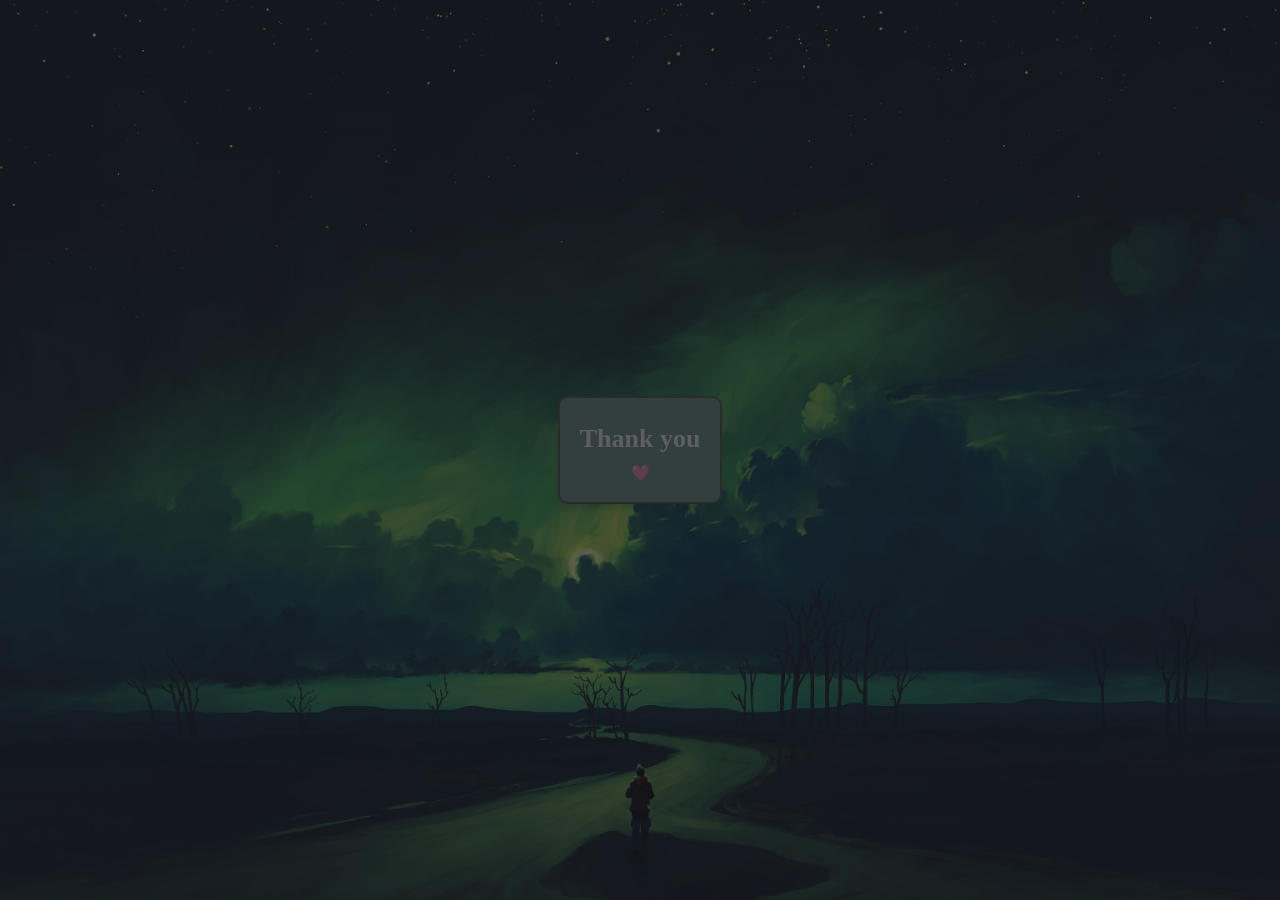
==== shutDown.html @ d4ef8e1f "pushing the whole repo form local to github" ====
<!DOCTYPE html>
<html lang="tr">
  <head>
    <meta charset="UTF-8" />
    <meta name="viewport" content="width=device-width, initial-scale=1.0" />
    <title>Shut Down</title>
    <link rel="stylesheet" href="styles.css" />
    <style>
      body {
        display: flex;
        justify-content: center;
        align-items: center;
        height: 100vh;
        margin: 0;
        background-color: #f0f0f0;
        font-family: "cursive", Monaco;
        font-size: 13px;
      }
      .message {
        text-align: center;
        padding: 20px;
        border: 2px solid #535353;
        border-radius: 10px;
        background-color: #749680;
        box-shadow: 0 4px 10px rgba(0, 0, 0, 0.2);
      }
      h1 {
        color: white;
        margin-bottom: 10px;
        margin-block-start: 0.2em;
      }
      p {
        color: white;
        margin: 0;
        font-size: larger;
      }
    </style>
  </head>
  <body>
    <div class="message">
      <h1>Thank you</h1>
      <p>🩷</p>
    </div>
  </body>
</html>
---- styles.css ----
body {
    margin: 0;
    font-family: 'cursive', Monaco;
    font-size: 13px;
    background: url('pic/ComputerWallpaper.png') no-repeat center center fixed;
    background-size: cover;
    height: 100vh;
    color: #e0e0e0;
    position: relative;
}

body::before {
    content: "";
    position: fixed;
    top: 0;
    left: 0;
    width: 100vw;
    height: 100vh;
    background: rgba(24, 26, 32, 0.7);
    z-index: 0;
    pointer-events: none;
}

.desktop {
    position: absolute;
    left: 10px;
    top: 40px;
    z-index: 1;
}

.folder-group {
    display: flex; 
    margin-bottom: 50px;
}

.folder {
    position: relative;
    width: 60px;
    height: 60px;
    margin: 10px 40px 0 15px;
    text-align: center;
    transition: transform 0.2s;
    color: #e0e0e0;
}

.folder img {
    width: 100%;
    height: auto;
    display: block;
    position: relative;
    z-index: 2;
}

.overlay {
    position: absolute;
    top: -25%;
    left: -25%;
    width: 150%;
    height: 150%;
    background-color: rgba(44, 62, 80, 0.5);
    opacity: 0;
    transition: opacity 0.2s;
    border-radius: 3%;
    z-index: 1;
}

.folder:hover .overlay {
    opacity: 1;
}
.folder.active .overlay {
    opacity: 1;
}

.top-bar {
    background-color: rgba(30, 34, 40, 0.95);
    color: #e0e0e0;
    height: 30px;
    display: flex;
    align-items: center;
    justify-content: flex-start;
    padding: 0 10px;
    position: absolute;
    top: 0;
    left: 0;
    right: 0;
    z-index: 10;
    box-shadow: 0 2px 8px rgba(0,0,0,0.3);
}

.top-bar-icon {
    width: 30px;
    height: auto;
    margin-right: 10px;
}

.bottom-bar {
    background-color: rgba(30, 34, 40, 0.95);
    color: #e0e0e0;
    height: 35px;
    display: flex;
    align-items: center;
    justify-content: flex-start;
    padding: 0 10px;
    position: absolute;
    bottom: 0;
    left: 0;
    right: 0;
    z-index: 10;
    box-shadow: 0 -2px 8px rgba(0,0,0,0.3);
}

.bottom-bar-icon {
    width: 30px;
    height: auto;
    margin-right: 10px;
    cursor: pointer;
    z-index: 15;
}


.close {
    font-size: 28px;
    color: #ff6b81;
    float: right;
    cursor: pointer;
    padding: 5px;
}

button {
    background-color: #23272f;
    color: #ff6b81;
    border: none;
    padding: 10px 20px;
    text-align: center;
    text-decoration: none;
    display: inline-block;
    font-size: 16px;
    margin: 20px 0;
    cursor: pointer;
    border-radius: 5px;
    transition: background-color 0.3s, color 0.3s;
    box-shadow: 0 2px 8px rgba(0,0,0,0.2);
}

button:hover {
    background-color: #181a20;
    color: #ffc0cb;
}

.popup {
    display: none;
    position: fixed;
    left: 0;
    top: 0;
    width: 100%;
    height: 100%;
    background-color: rgba(24, 26, 32, 0.85);
    z-index: 20;
}

.popup-content {
    background-color: #23272f;
    padding: 10px;
    border: 1px solid #444;
    max-height: 400px;
    overflow-y: auto;
    position: absolute;
    left: 50%;
    top: 50%;
    transform: translate(-50%, -50%);
    color: #e0e0e0;
    border-radius: 20px;
    scrollbar-width: none;
    box-shadow: 0 4px 24px rgba(0,0,0,0.5);
}

.content-container {
    display: flex;
    flex-direction: column;
    align-items: center;
  }

.header{
    display: flex;
    align-items: center;
}

.icon {
    width: 30px;
    height: auto;
    margin-right: 10px;
}

.project {
    margin-bottom: 15px;
}

.project-image {
    width: 100%;
    height: auto;
    border-radius: 10px;
}

.small-project {
    display: flex;
    flex-direction: column;
    margin-bottom: 20px;
}

.small-project-images {
    display: flex;
    gap: 10px;
}

.small-project-image {
    width: 50%;
    height: auto;
}

a{
    color: #ff6b81;
    text-decoration:none;
}

.image-container{
    display: flex;
    align-items: center;
    justify-content: center;
}

.uni-image{
    width: 50%;
    border-radius: 20px;
}

@media (max-width: 600px) {
    .popup-content, 
    .education-popup-content, 
    .experience-popup-content, 
    .projects-popup-content {
        width: 85%;
        padding: 15px;
    }
}

@media (min-width: 601px) and (max-width: 768px) {
    .popup-content, 
    .education-popup-content, 
    .experience-popup-content, 
    .projects-popup-content {
        width: 80%;
        padding: 20px;
    }
}

@media (min-width: 769px) and (max-width: 1024px) {
    .popup-content, 
    .education-popup-content, 
    .experience-popup-content, 
    .projects-popup-content {
        width: 70%;
        padding: 25px;
    }
}

@media (min-width: 1025px) and (max-width: 1280px) {
    .popup-content, 
    .education-popup-content, 
    .experience-popup-content, 
    .projects-popup-content {
        width: 60%;
        padding: 30px;
    }
}

@media (min-width: 1281px) and (max-width: 1440px) {
    .popup-content, 
    .education-popup-content, 
    .experience-popup-content, 
    .projects-popup-content {
        width: 50%;
        padding: 35px;
    }
}

@media (min-width: 1441px) {
    .popup-content, 
    .education-popup-content, 
    .experience-popup-content, 
    .projects-popup-content {
        width: 40%;
        padding: 40px;
    }
}
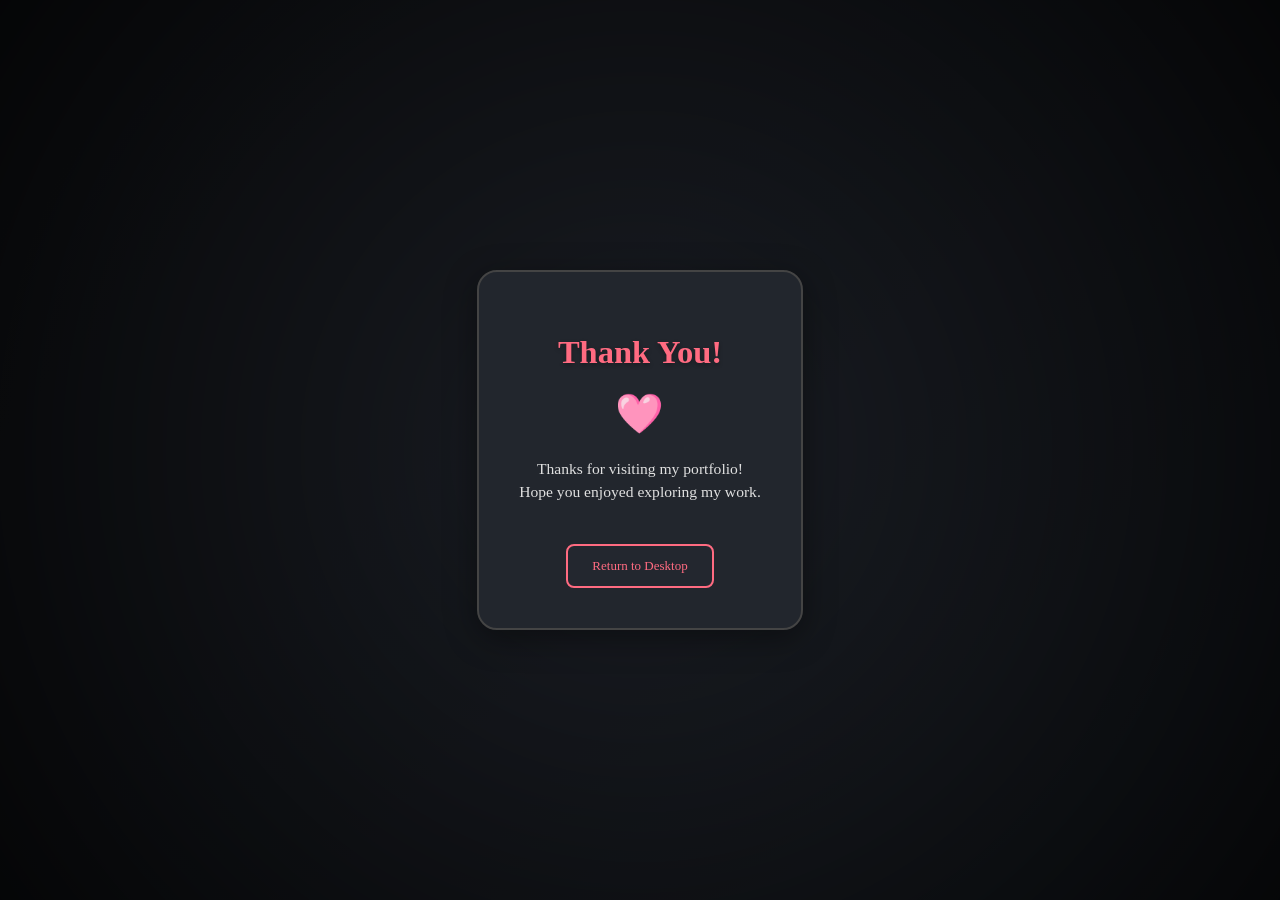
==== commit 1c5aadfd: "fix the shutdown.html bugs" ====
--- a/shutDown.html
+++ b/shutDown.html
@@ -1,9 +1,9 @@
 <!DOCTYPE html>
-<html lang="tr">
+<html lang="en">
   <head>
     <meta charset="UTF-8" />
     <meta name="viewport" content="width=device-width, initial-scale=1.0" />
-    <title>Shut Down</title>
+    <title>Shutting Down - Mustafa Jamshidi's Portfolio</title>
     <link rel="stylesheet" href="styles.css" />
     <style>
       body {
@@ -12,34 +12,126 @@
         align-items: center;
         height: 100vh;
         margin: 0;
-        background-color: #f0f0f0;
-        font-family: "cursive", Monaco;
+        background: linear-gradient(135deg, #1e2228 0%, #23272f 50%, #2c3540 100%);
+        font-family: 'cursive', Monaco;
         font-size: 13px;
+        overflow: hidden;
       }
+      
+      .shutdown-container {
+        text-align: center;
+        padding: 40px;
+        border-radius: 20px;
+        background: rgba(35, 39, 47, 0.95);
+        border: 2px solid #444;
+        box-shadow: 0 8px 32px rgba(0, 0, 0, 0.4);
+        backdrop-filter: blur(10px);
+        animation: fadeInUp 1s ease-out;
+        max-width: 400px;
+      }
+      
+      @keyframes fadeInUp {
+        from {
+          opacity: 0;
+          transform: translateY(30px);
+        }
+        to {
+          opacity: 1;
+          transform: translateY(0);
+        }
+      }
+      
+      h1 {
+        color: #ff6b81;
+        margin-bottom: 20px;
+        font-size: 2.5em;
+        text-shadow: 0 2px 4px rgba(0, 0, 0, 0.3);
+      }
+      
+      .emoji {
+        font-size: 3em;
+        margin: 20px 0;
+        animation: pulse 2s ease-in-out infinite;
+      }
+      
+      @keyframes pulse {
+        0%, 100% {
+          transform: scale(1);
+        }
+        50% {
+          transform: scale(1.1);
+        }
+      }
+      
       .message {
-        text-align: center;
-        padding: 20px;
-        border: 2px solid #535353;
-        border-radius: 10px;
-        background-color: #749680;
-        box-shadow: 0 4px 10px rgba(0, 0, 0, 0.2);
+        color: #e0e0e0;
+        font-size: 1.2em;
+        margin: 20px 0;
+        line-height: 1.5;
       }
-      h1 {
+      
+      .back-button {
+        background-color: #23272f;
+        color: #ff6b81;
+        border: 2px solid #ff6b81;
+        padding: 12px 24px;
+        border-radius: 8px;
+        text-decoration: none;
+        display: inline-block;
+        margin-top: 20px;
+        transition: all 0.3s ease;
+        font-family: inherit;
+        cursor: pointer;
+      }
+      
+      .back-button:hover {
+        background-color: #ff6b81;
         color: white;
-        margin-bottom: 10px;
-        margin-block-start: 0.2em;
+        transform: scale(1.05);
       }
-      p {
-        color: white;
-        margin: 0;
-        font-size: larger;
+      
+      .shutdown-animation {
+        position: absolute;
+        top: 0;
+        left: 0;
+        width: 100%;
+        height: 100%;
+        pointer-events: none;
+        background: radial-gradient(circle at center, transparent 0%, rgba(0, 0, 0, 0.8) 100%);
+        animation: shutdownEffect 3s ease-in-out infinite;
+      }
+      
+      @keyframes shutdownEffect {
+        0%, 100% {
+          opacity: 0.3;
+        }
+        50% {
+          opacity: 0.7;
+        }
       }
     </style>
   </head>
   <body>
-    <div class="message">
-      <h1>Thank you</h1>
-      <p>🩷</p>
+    <div class="shutdown-animation"></div>
+    <div class="shutdown-container">
+      <h1>Thank You!</h1>
+      <div class="emoji">🩷</div>
+      <div class="message">
+        Thanks for visiting my portfolio!<br>
+        Hope you enjoyed exploring my work.
+      </div>
+      <a href="index.html" class="back-button">Return to Desktop</a>
     </div>
+    
+    <script>
+      // Add some interactive effects
+      document.addEventListener('DOMContentLoaded', function() {
+        // Auto-redirect after 10 seconds (optional)
+        setTimeout(function() {
+          // Uncomment the line below if you want auto-redirect
+          // window.location.href = 'index.html';
+        }, 10000);
+      });
+    </script>
   </body>
 </html>
--- a/styles.css
+++ b/styles.css
@@ -147,6 +147,22 @@
     color: #ffc0cb;
 }
 
+#exitButton {
+    background-color: #ff6b81;
+    color: white;
+    font-weight: bold;
+    padding: 12px 24px;
+    font-size: 14px;
+    border-radius: 8px;
+    transition: all 0.3s ease;
+}
+
+#exitButton:hover {
+    background-color: #ff5252;
+    color: white;
+    transform: scale(1.05);
+}
+
 .popup {
     display: none;
     position: fixed;
